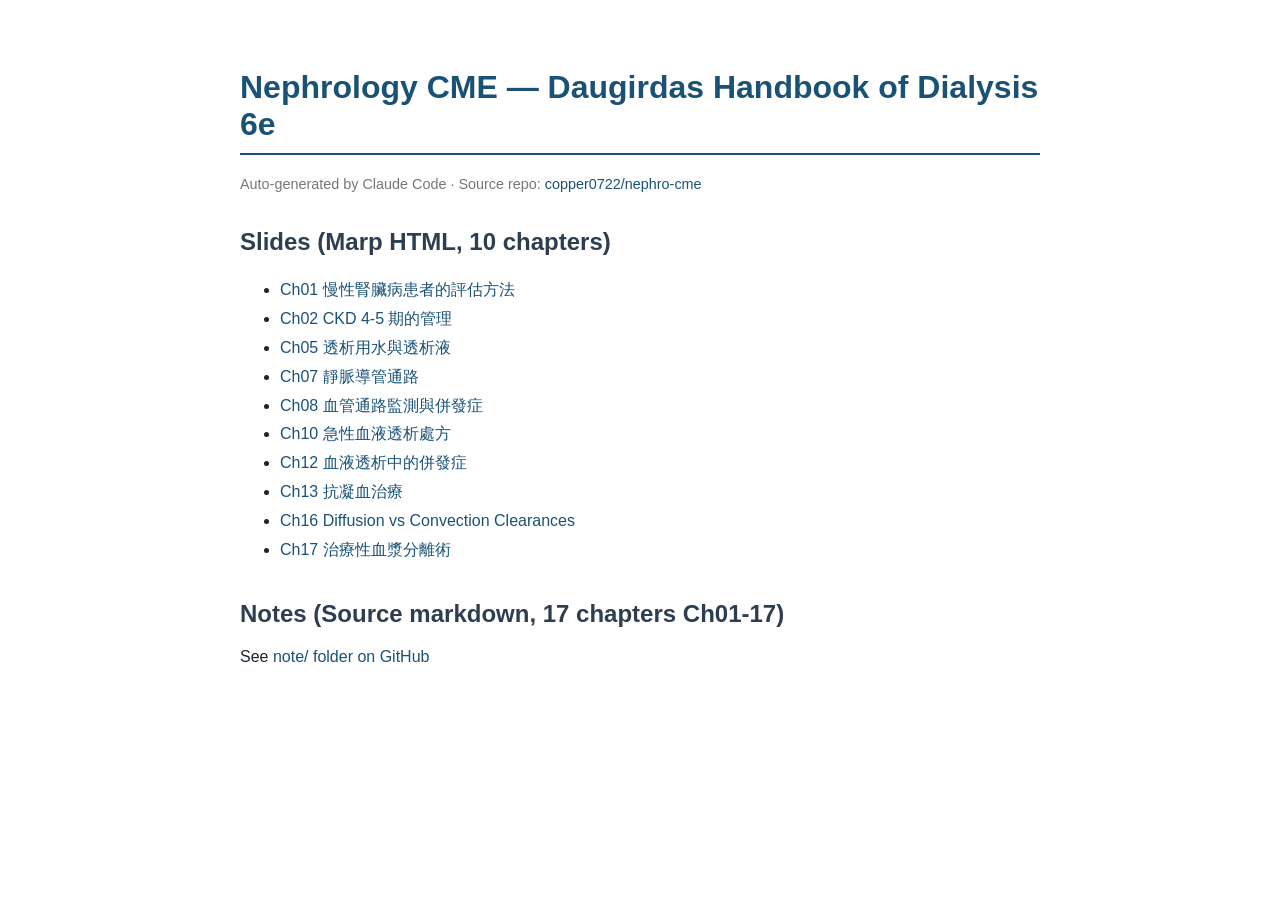
==== docs/index.html @ eece8c64 "add: docs/ Marp HTML build for GitHub Pages (Daugirdas 6e Ch01-17 slides) 10 chapters compiled via m" ====
<!doctype html>
<html lang="zh-TW">
<head>
  <meta charset="utf-8">
  <title>Nephrology CME — Daugirdas 6e Slides</title>
  <style>
    body { font-family: -apple-system, BlinkMacSystemFont, "PingFang TC", sans-serif; max-width: 800px; margin: 2em auto; padding: 1em; color: #1a2530; }
    h1 { color: #1a5276; border-bottom: 2px solid #1a5276; padding-bottom: 0.3em; }
    h2 { color: #2c3e50; margin-top: 1.5em; }
    a { color: #1a5276; text-decoration: none; }
    a:hover { text-decoration: underline; }
    li { line-height: 1.8; }
    .meta { color: #777; font-size: 0.9em; }
  </style>
</head>
<body>
  <h1>Nephrology CME — Daugirdas Handbook of Dialysis 6e</h1>
  <p class="meta">Auto-generated by Claude Code · Source repo: <a href="https://github.com/copper0722/nephro-cme">copper0722/nephro-cme</a></p>

  <h2>Slides (Marp HTML, 10 chapters)</h2>
  <ul>
    <li><a href="slides/2026_Daugirdas_6e/Ch01_慢性腎臟病患者的評估方法.html">Ch01 慢性腎臟病患者的評估方法</a></li>
    <li><a href="slides/2026_Daugirdas_6e/Ch02_CKD_4-5期的管理.html">Ch02 CKD 4-5 期的管理</a></li>
    <li><a href="slides/2026_Daugirdas_6e/Ch05_透析用水與透析液.html">Ch05 透析用水與透析液</a></li>
    <li><a href="slides/2026_Daugirdas_6e/Ch07_靜脈導管通路.html">Ch07 靜脈導管通路</a></li>
    <li><a href="slides/2026_Daugirdas_6e/Ch08_血管通路監測與併發症.html">Ch08 血管通路監測與併發症</a></li>
    <li><a href="slides/2026_Daugirdas_6e/Ch10_急性血液透析處方.html">Ch10 急性血液透析處方</a></li>
    <li><a href="slides/2026_Daugirdas_6e/Ch12_血液透析中的併發症.html">Ch12 血液透析中的併發症</a></li>
    <li><a href="slides/2026_Daugirdas_6e/Ch13_抗凝血治療.html">Ch13 抗凝血治療</a></li>
    <li><a href="slides/2026_Daugirdas_6e/Ch16_Diffusion_vs_Convection_Clearances.html">Ch16 Diffusion vs Convection Clearances</a></li>
    <li><a href="slides/2026_Daugirdas_6e/Ch17_治療性血漿分離術.html">Ch17 治療性血漿分離術</a></li>
  </ul>

  <h2>Notes (Source markdown, 17 chapters Ch01-17)</h2>
  <p>See <a href="https://github.com/copper0722/nephro-cme/tree/main/note">note/ folder on GitHub</a></p>
</body>
</html>
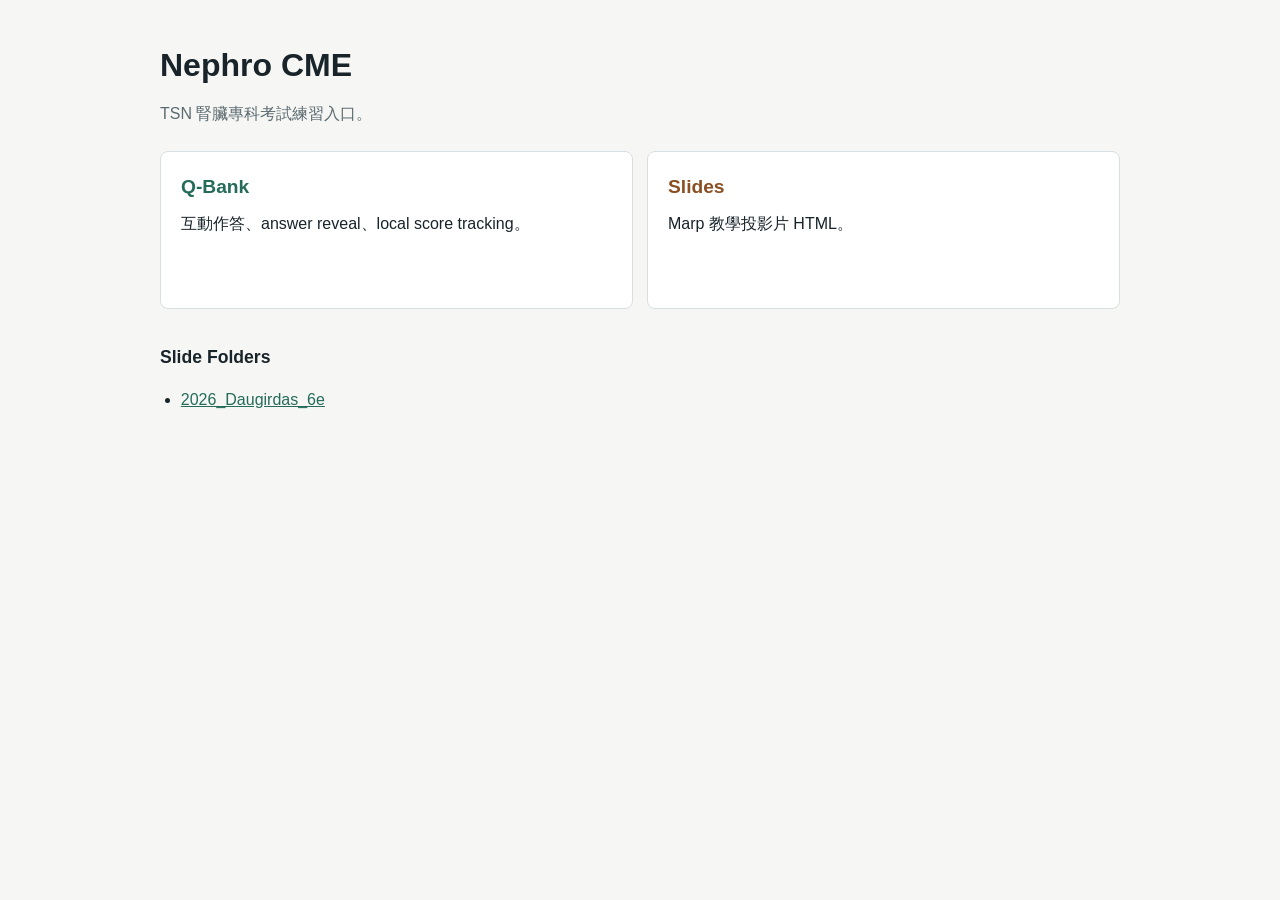
==== commit 452ed8b4: "feat(nephro-cme): pivot to Q-as-entity interactive Q-bank + multi-edition versioning + Codex Week 1 " ====
--- a/docs/index.html
+++ b/docs/index.html
@@ -2,36 +2,44 @@
 <html lang="zh-TW">
 <head>
   <meta charset="utf-8">
-  <title>Nephrology CME — Daugirdas 6e Slides</title>
+  <meta name="viewport" content="width=device-width, initial-scale=1">
+  <title>Nephro CME</title>
   <style>
-    body { font-family: -apple-system, BlinkMacSystemFont, "PingFang TC", sans-serif; max-width: 800px; margin: 2em auto; padding: 1em; color: #1a2530; }
-    h1 { color: #1a5276; border-bottom: 2px solid #1a5276; padding-bottom: 0.3em; }
-    h2 { color: #2c3e50; margin-top: 1.5em; }
-    a { color: #1a5276; text-decoration: none; }
-    a:hover { text-decoration: underline; }
-    li { line-height: 1.8; }
-    .meta { color: #777; font-size: 0.9em; }
+    body { margin: 0; font-family: -apple-system, BlinkMacSystemFont, "Segoe UI", "PingFang TC", sans-serif; color: #18242a; background: #f6f7f5; line-height: 1.6; }
+    main { max-width: 960px; margin: 0 auto; padding: 40px 24px; }
+    h1 { margin: 0 0 10px; font-size: 2rem; letter-spacing: 0; }
+    p { margin: 0 0 22px; color: #5c6a70; }
+    .actions { display: grid; grid-template-columns: repeat(2, minmax(0, 1fr)); gap: 14px; margin: 24px 0 34px; }
+    .cta { display: block; min-height: 116px; padding: 20px; border: 1px solid #d7dfe2; border-radius: 8px; background: #fff; color: #18242a; text-decoration: none; }
+    .cta strong { display: block; margin-bottom: 8px; font-size: 1.2rem; color: #246b5a; }
+    .cta.secondary strong { color: #8a4f23; }
+    h2 { margin-top: 30px; font-size: 1.1rem; }
+    ul { padding-left: 1.3em; }
+    li { margin: 5px 0; }
+    a { color: #246b5a; }
+    @media (max-width: 680px) { .actions { grid-template-columns: 1fr; } main { padding: 28px 18px; } }
   </style>
 </head>
 <body>
-  <h1>Nephrology CME — Daugirdas Handbook of Dialysis 6e</h1>
-  <p class="meta">Auto-generated by Claude Code · Source repo: <a href="https://github.com/copper0722/nephro-cme">copper0722/nephro-cme</a></p>
+  <main>
+    <h1>Nephro CME</h1>
+    <p>TSN 腎臟專科考試練習入口。</p>
 
-  <h2>Slides (Marp HTML, 10 chapters)</h2>
-  <ul>
-    <li><a href="slides/2026_Daugirdas_6e/Ch01_慢性腎臟病患者的評估方法.html">Ch01 慢性腎臟病患者的評估方法</a></li>
-    <li><a href="slides/2026_Daugirdas_6e/Ch02_CKD_4-5期的管理.html">Ch02 CKD 4-5 期的管理</a></li>
-    <li><a href="slides/2026_Daugirdas_6e/Ch05_透析用水與透析液.html">Ch05 透析用水與透析液</a></li>
-    <li><a href="slides/2026_Daugirdas_6e/Ch07_靜脈導管通路.html">Ch07 靜脈導管通路</a></li>
-    <li><a href="slides/2026_Daugirdas_6e/Ch08_血管通路監測與併發症.html">Ch08 血管通路監測與併發症</a></li>
-    <li><a href="slides/2026_Daugirdas_6e/Ch10_急性血液透析處方.html">Ch10 急性血液透析處方</a></li>
-    <li><a href="slides/2026_Daugirdas_6e/Ch12_血液透析中的併發症.html">Ch12 血液透析中的併發症</a></li>
-    <li><a href="slides/2026_Daugirdas_6e/Ch13_抗凝血治療.html">Ch13 抗凝血治療</a></li>
-    <li><a href="slides/2026_Daugirdas_6e/Ch16_Diffusion_vs_Convection_Clearances.html">Ch16 Diffusion vs Convection Clearances</a></li>
-    <li><a href="slides/2026_Daugirdas_6e/Ch17_治療性血漿分離術.html">Ch17 治療性血漿分離術</a></li>
-  </ul>
+    <nav class="actions" aria-label="Primary navigation">
+      <a class="cta" href="qbank/">
+        <strong>Q-Bank</strong>
+        互動作答、answer reveal、local score tracking。
+      </a>
+      <a class="cta secondary" href="slides/">
+        <strong>Slides</strong>
+        Marp 教學投影片 HTML。
+      </a>
+    </nav>
 
-  <h2>Notes (Source markdown, 17 chapters Ch01-17)</h2>
-  <p>See <a href="https://github.com/copper0722/nephro-cme/tree/main/note">note/ folder on GitHub</a></p>
+    <h2>Slide Folders</h2>
+    <ul>
+      <li><a href="slides/2026_Daugirdas_6e/">2026_Daugirdas_6e</a></li>
+    </ul>
+  </main>
 </body>
 </html>
